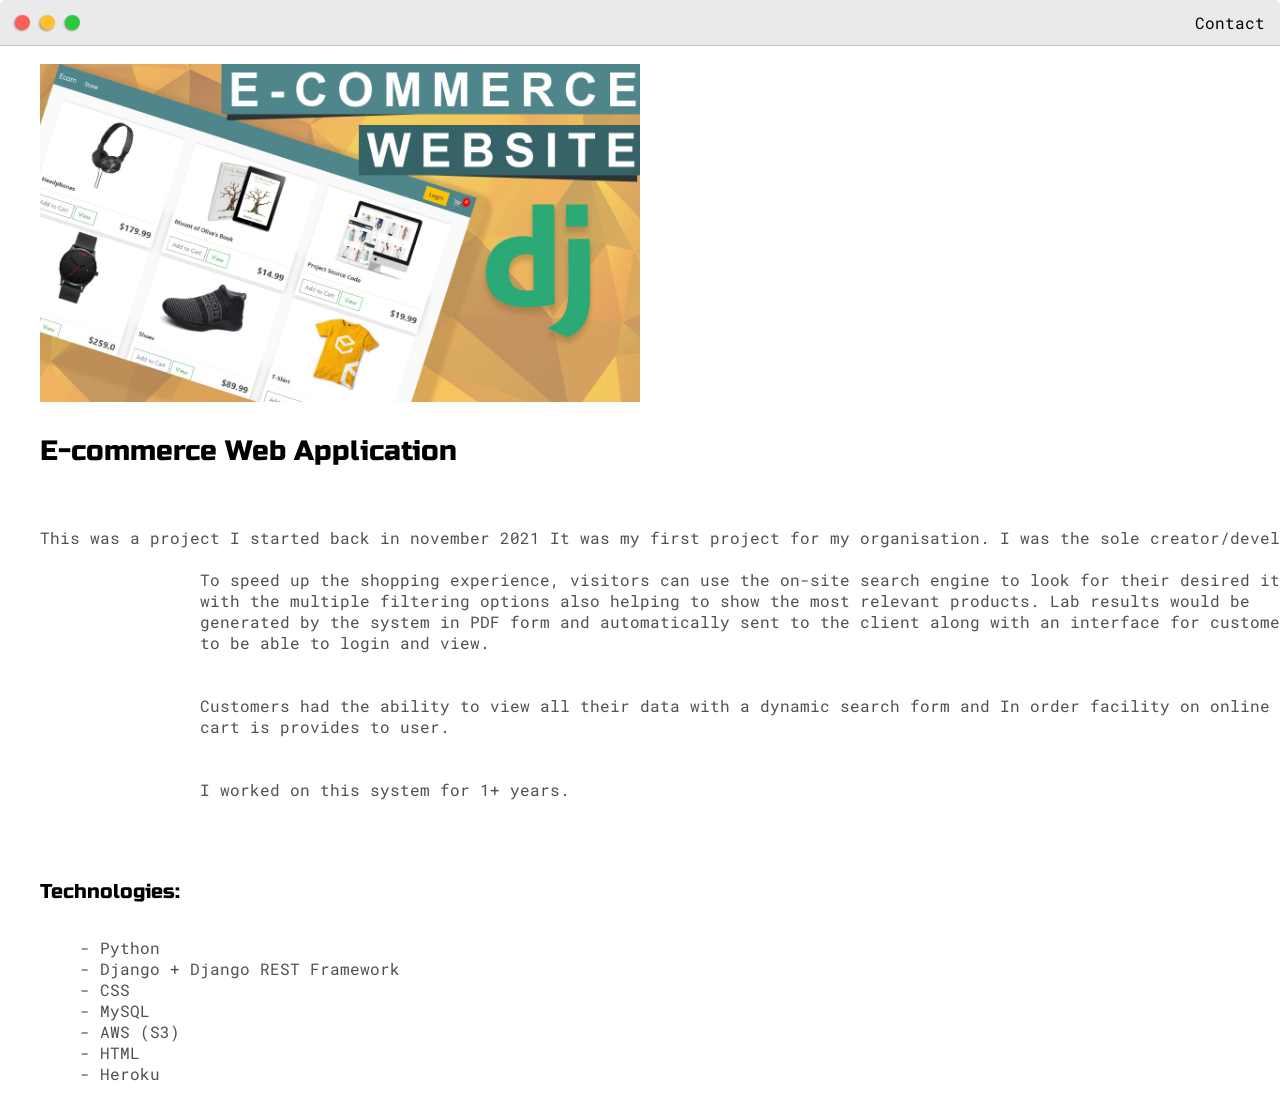
==== post.html @ ef76a4b7 "first commit" ====
<!DOCTYPE html>
<html>
<head>
	<title>Post Name</title>


	<meta name="viewport" content="width=device-width, initial-scale=1, maximum-scale=1, minimum-scale=1" />

	<link href="https://fonts.googleapis.com/css2?family=Russo+One&display=swap" rel="stylesheet">

	<link href="https://fonts.googleapis.com/css2?family=Roboto+Mono:wght@500&display=swap" rel="stylesheet">

	<link rel="stylesheet" type="text/css" href="default.css">


	<style type="text/css">
		.img-container{
			max-width: 600px;
		}

		img{
			width: 100%
		}

	</style>

</head>
<body>
	<div class="nav-wrapper">

		<!-- Link around dots-wrapper added after tutorial video -->
		<a href="index.html">
			<div class="dots-wrapper">
				<div id="dot-1" class="browser-dot"></div>
				<div id="dot-2" class="browser-dot"></div>
				<div id="dot-3" class="browser-dot"></div>
			</div>
		</a>

		<ul id="navigation">
			<li><a href="index.html#contact">Contact</a></li>

		</ul>
	</div>

	<div class="main-container">
		<br>

		<div class="img-container">
			<img src="images/ecom.jpg">
		</div>
		
		<h3>E-commerce Web Application</h3>
        <pre>
		<p>This was a project I started back in november 2021 It was my first project for my organisation. I was the sole creator/developer for the first project after I was able to hire help.
		
		To speed up the shopping experience, visitors can use the on-site search engine to look for their desired items,
		with the multiple filtering options also helping to show the most relevant products. Lab results would be 
		generated by the system in PDF form and automatically sent to the client along with an interface for customers 
		to be able to login and view.
		<br>
		Customers had the ability to view all their data with a dynamic search form and In order facility on online purchase a shopping
		cart is provides to user.
		<br>
		I worked on this system for 1+ years.</p>
	    </pre>

		<h5>Technologies:</h5>
		<ul>
			<li>- Python</li>
			<li>- Django + Django REST Framework</li>
			<li>- CSS</li>
			<li>- MySQL</li>
			<li>- AWS (S3)</li>
			<li>- HTML</li>
			<li>- Heroku</li>
		</ul>


	

	</div>

</body>
</html>
---- default.css ----
:root{
	--mainColor:#eaeaea;
	--secondaryColor:#fff;

	--borderColor:#c1c1c1;

	--mainText:black;
	--secondaryText:#4b5156;

	--themeDotBorder:#24292e;

	--previewBg:rgb(251, 249, 243, 0.8);
	--previewShadow:#f0ead6;


	--buttonColor:black;


}


html, body{
	padding: 0;
	margin: 0;
	scroll-behavior: smooth;
}

body *{
	transition: 0.3s;
}


h1, h2, h3, h4, h5, h6, strong{
	color: var(--mainText);
	font-family: 'Russo One', sans-serif;
	font-weight: 500;
}

p, li, span, label, input, textarea{
	color: var(--secondaryText);
	font-family: 'Roboto Mono', monospace;
}

a{
	text-decoration: none;
	color:#17a2b8;
}

ul{
	list-style: none;
}

h1 { font-size: 56px;}
h2 { font-size: 36px;}
h3 { font-size: 28px;}
h4 { font-size: 24px;}
h5 { font-size: 20px;}
h6 { font-size: 16px;}


.s1{
	background-color: var(--mainColor);
	border-bottom:1px solid var(--borderColor);
	overflow:auto;
}

.s2{
	background-color: var(--secondaryColor);
	border-bottom:1px solid var(--borderColor);
	overflow:auto;
}




.main-container{
	width: 1200px;
	margin: 0 auto;
}


.greeting-wrapper{
	display: grid;
	text-align: center;
	align-content: center;
	min-height: 10em;

}

.intro-wrapper{
	background-color: var(--secondaryColor);
	border:1px solid var(--borderColor);
	border-radius:5px 5px 0 0;


	-webkit-box-shadow: -1px 1px 3px -1px rgba(0,0,0,0.75);
	-moz-box-shadow: -1px 1px 3px -1px rgba(0,0,0,0.75);
	box-shadow: -1px 1px 3px -1px rgba(0,0,0,0.75);

	display: grid;
	grid-template-columns: 1fr 1fr;
	grid-template-areas: 
		'nav-wrapper nav-wrapper'
		'left-column right-column'
	;
}


.nav-wrapper{
	border-radius:5px 5px 0 0;
	grid-area:nav-wrapper;
	border-bottom: 1px solid var(--borderColor);
	display: flex;
	justify-content: space-between;
	align-items: center;
	background-color: var(--mainColor);
}

#navigation a{
	color:var(--mainText);
}


#navigation{
	margin:0;
	padding: 10px;
}

#navigation li{
	display: inline-block;
	margin-right: 5px;
	margin-left:5px;
}

.dots-wrapper{
	display: flex;
	padding: 10px;
}

#dot-1{
	background-color:  #FC6058;
}

#dot-2{
	background-color:  #FEC02F;
}

#dot-3{
	background-color:  #2ACA3E;
}

.browser-dot{
	background-color: black;
	height: 15px;
	width: 15px;
	border-radius: 50%;
	margin: 5px;

	-webkit-box-shadow: -1px 1px 3px -1px rgba(0,0,0,0.75);
	-moz-box-shadow: -1px 1px 3px -1px rgba(0,0,0,0.75);
	box-shadow: -1px 1px 3px -1px rgba(0,0,0,0.75);

}


.left-column{
	grid-area: left-column;
	padding-top:50px;
	padding-bottom: 50px;
}

#profile_pic{
	display: block;
	margin:0 auto;

	height: 200px;
	width: 200px;
	object-fit: cover;
	border:2px solid var(--borderColor);
}


#theme-options-wrapper{
	display: flex;
	justify-content: center;
}

.theme-dot{
	height: 30px;
	width: 30px;
	background-color: black;
	border-radius: 50%;

	margin: 5px;
	border:2px solid var(--themeDotBorder);

	-webkit-box-shadow: -1px 1px 3px -1px rgba(0,0,0,0.75);
	-moz-box-shadow: -1px 1px 3px -1px rgba(0,0,0,0.75);
	box-shadow: -1px 1px 3px -1px rgba(0,0,0,0.75);

	cursor: pointer;
}


.theme-dot:hover{
	border-width: 5px;
}


#light-mode{
	background-color: #fff;
}

#blue-mode{
	background-color: #192734;
}

#green-mode{
	background-color: #78866b;
}

#purple-mode{
	background-color: #7E4C74;
}

#settings-note{
	font-size: 12px;
	font-style: italic;
	text-align: center;
}

.right-column{
	grid-area: right-column;
	display: grid;
	align-content: center;

	padding-top: 50px;
	padding-bottom: 50px;
}


#preview-shadow{
	background-color: var(--previewShadow);
	max-width: 300px;
	height: 180px;
	padding-left: 30px;
	padding-top: 30px;
}

#preview{
	width: 300px;
	border:1.5px solid #17a2b8;
	background-color: var(--previewBg);
	padding:15px;
	position: relative;
}

.corner{
	width:7px;
	height: 7px;
	border-radius: 50%;
	border:1.5px solid #17a2b8;
	background-color: #fff;
	position: absolute;
}

#corner-tl{
	top:-5px;
	left: -5px
}

#corner-tr{
	top:-5px;
	right: -5px
}


#corner-br{
	bottom:-5px;
	right: -5px
}


#corner-bl{
	bottom:-5px;
	left: -5px
}

.about-wrapper{
	display: grid;
	grid-template-columns: repeat(auto-fit, minmax(320px, 1fr));
	padding-bottom: 50px;
	padding-top: 50px;
	gap:100px;
}


#skills{
	display: flex;
	justify-content: space-evenly;
	background-color: var(--previewShadow);
}

.social-links{
	display: grid;
	align-content: center;
	text-align: center;
}

#social_img{
	width: 100%;
}


.post-wrapper{
	display: grid;
	grid-template-columns: repeat(auto-fit, 320px);
	gap:20px;
	justify-content: center;
	padding-bottom: 50px;
}

.post{
	border:1px solid var(--borderColor);
	-webkit-box-shadow: -2px 7px 21px -9px rgba(0,0,0,0.75);
	-moz-box-shadow: -2px 7px 21px -9px rgba(0,0,0,0.75);
	box-shadow: -2px 7px 21px -9px rgba(0,0,0,0.75);
}

.thumbnail{
	display: block;
	width: 100%;
	height:180px;
	object-fit: cover;
}

.post-preview{
	background-color: #fff;
	padding:15px;
}

.post-title{
	color:black;
	margin: 0;
}

.post-intro{
	color:#4b5156;
	font-size: 14px;
}


#contact-form{
	display: block;
	max-width: 600px;
	margin: 0 auto;
	border: 1px solid var(--borderColor);
	padding: 15px;
	border-radius: 5px;
	background-color: var(--mainColor);
	margin-bottom: 50px;

}

#contact-form label{
	line-height: 2.7em;
}

#contact-form textarea{
	min-height: 100px;
	font-size: 14px;
}


.input-field{
	width: 100%;
	padding-top: 10px;
	padding-bottom:10px; 
	background-color: var(--secondaryColor);
	border-radius: 5px;
	border:1px solid var(--borderColor);
	font-size: 14px;
}


#submit-btn{
	margin-top: 10px;
	width: 100%;
	padding-top: 10px;
	padding-bottom:10px; 
	color: #fff;
	background-color: var(--buttonColor);
	border:none;
}


@media screen and (max-width: 1200px){
	.main-container{
		width: 95%;
	}
}

@media screen and (max-width: 800px){
	.intro-wrapper{
		grid-template-columns: 1fr;
		grid-template-areas: 
			'nav-wrapper'
			'left-column'
			'right-column'
		;
	}

	.right-column{
		justify-content: center;
	}

}

@media screen and (max-width: 400px){
	#preview-shadow{
		max-width: 280px;
		height: 180px;
		padding-left: 10px;
		padding-top: 10px;
	}

	#preview{
		width: 280px;

	}

}
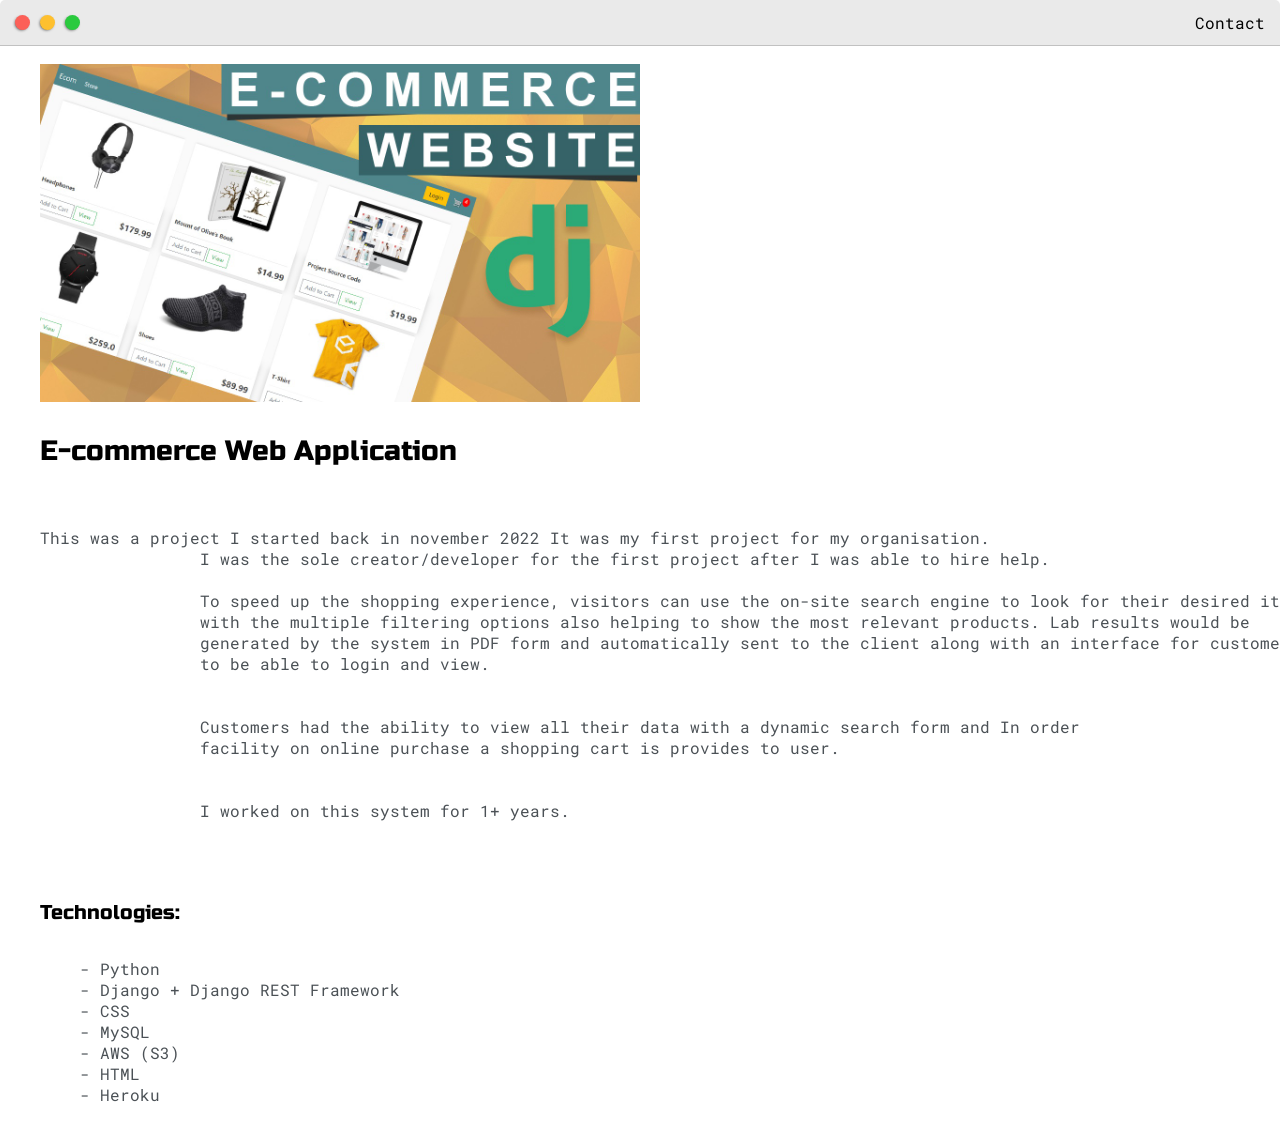
==== commit 54143e1d: "Update post.html" ====
--- a/post.html
+++ b/post.html
@@ -52,15 +52,16 @@
 		
 		<h3>E-commerce Web Application</h3>
         <pre>
-		<p>This was a project I started back in november 2021 It was my first project for my organisation. I was the sole creator/developer for the first project after I was able to hire help.
+		<p>This was a project I started back in november 2022 It was my first project for my organisation. 
+		I was the sole creator/developer for the first project after I was able to hire help.
 		
 		To speed up the shopping experience, visitors can use the on-site search engine to look for their desired items,
 		with the multiple filtering options also helping to show the most relevant products. Lab results would be 
 		generated by the system in PDF form and automatically sent to the client along with an interface for customers 
 		to be able to login and view.
 		<br>
-		Customers had the ability to view all their data with a dynamic search form and In order facility on online purchase a shopping
-		cart is provides to user.
+		Customers had the ability to view all their data with a dynamic search form and In order 
+		facility on online purchase a shopping cart is provides to user.
 		<br>
 		I worked on this system for 1+ years.</p>
 	    </pre>
@@ -82,4 +83,4 @@
 	</div>
 
 </body>
-</html>+</html>
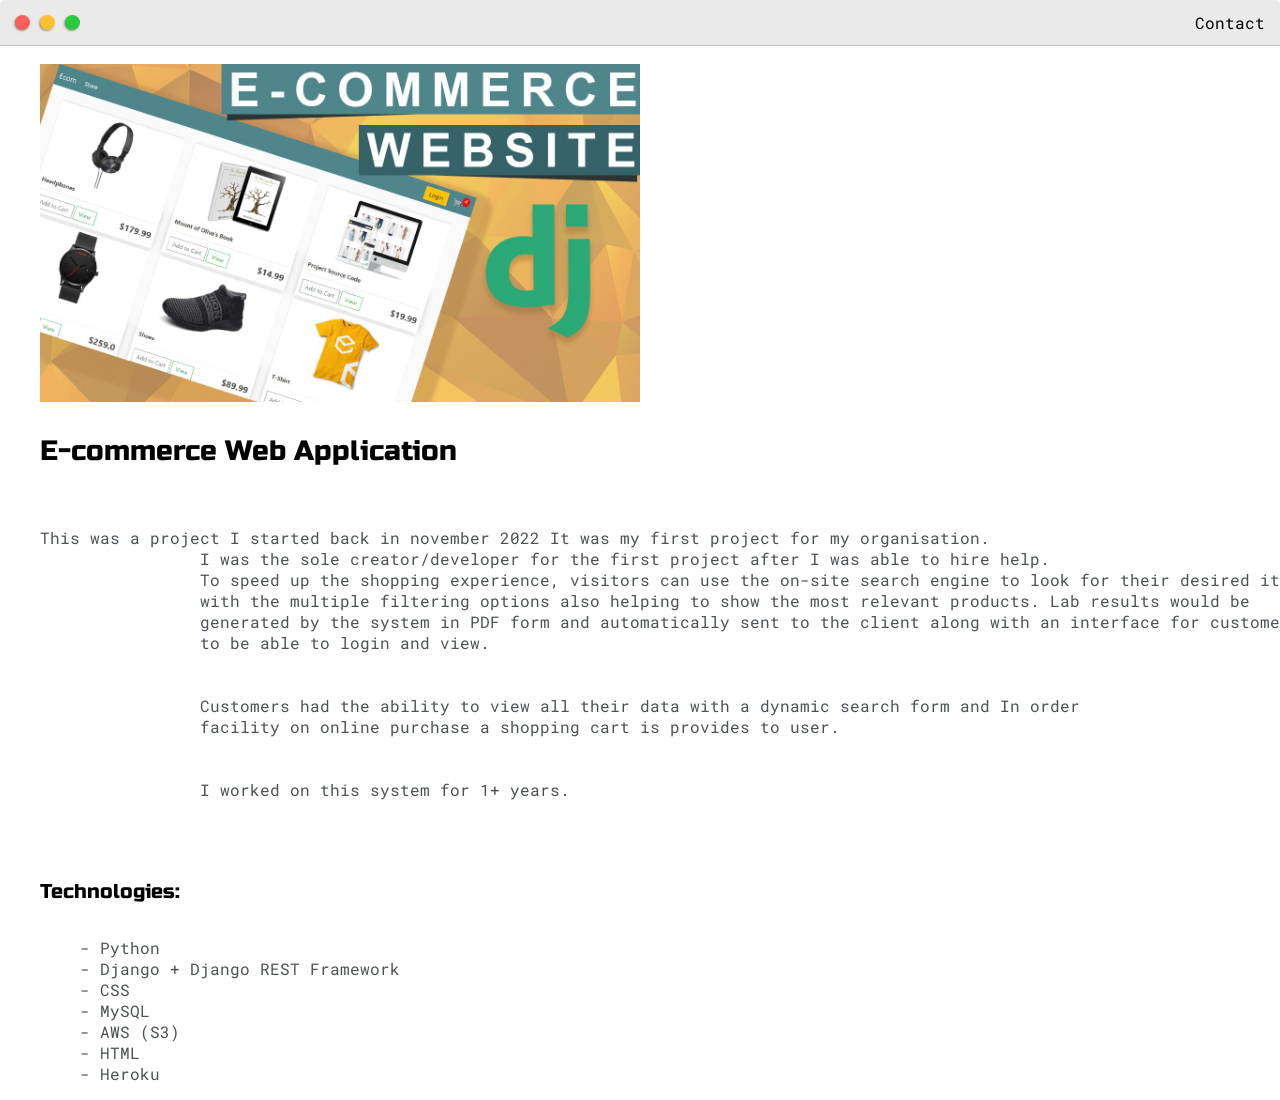
==== commit e9934cec: "Update post.html" ====
--- a/post.html
+++ b/post.html
@@ -54,8 +54,7 @@
         <pre>
 		<p>This was a project I started back in november 2022 It was my first project for my organisation. 
 		I was the sole creator/developer for the first project after I was able to hire help.
-		
-		To speed up the shopping experience, visitors can use the on-site search engine to look for their desired items,
+	        To speed up the shopping experience, visitors can use the on-site search engine to look for their desired items,
 		with the multiple filtering options also helping to show the most relevant products. Lab results would be 
 		generated by the system in PDF form and automatically sent to the client along with an interface for customers 
 		to be able to login and view.
@@ -64,7 +63,7 @@
 		facility on online purchase a shopping cart is provides to user.
 		<br>
 		I worked on this system for 1+ years.</p>
-	    </pre>
+	</pre>
 
 		<h5>Technologies:</h5>
 		<ul>
